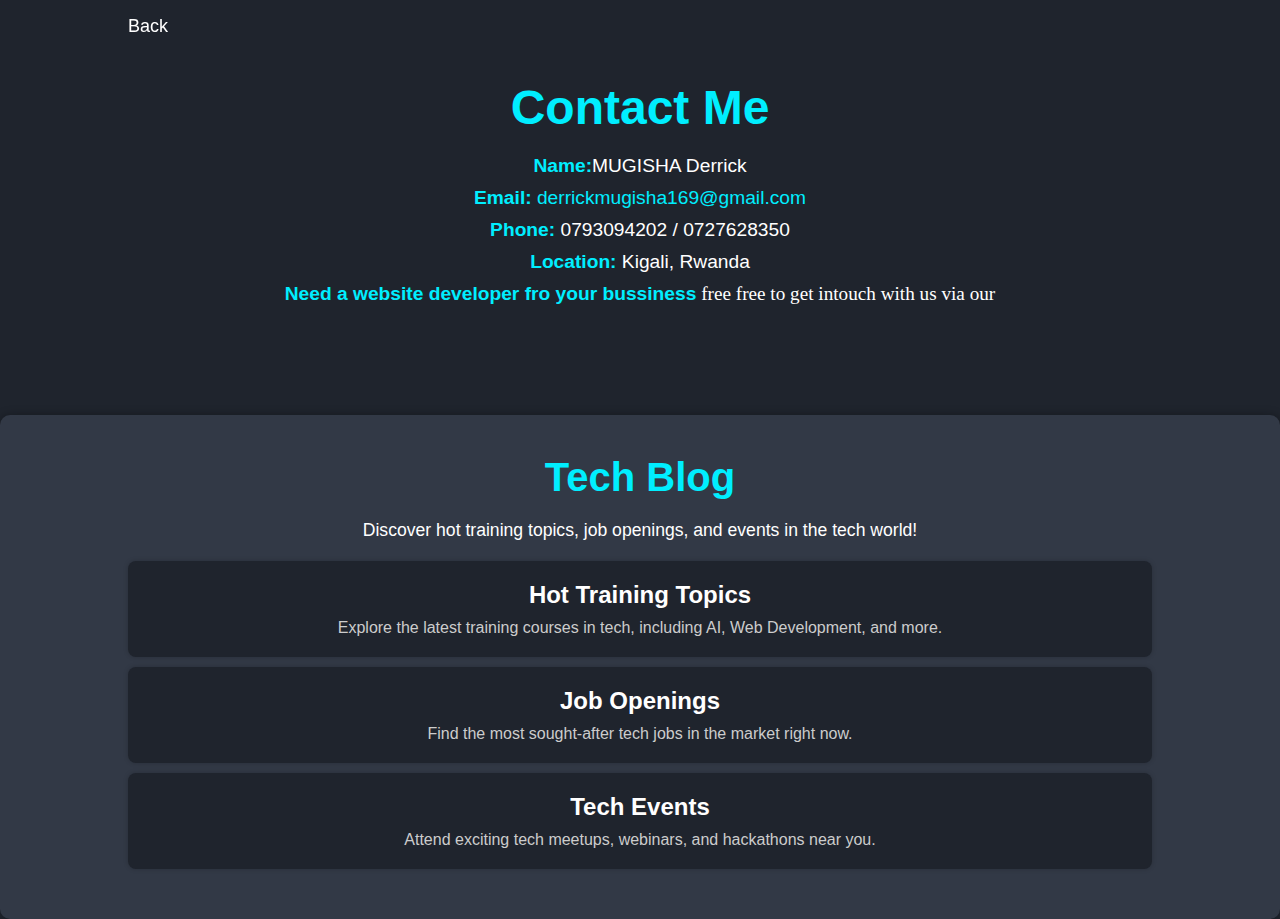
==== contact/contact.html @ 253ccca5 "codium" ====
<!DOCTYPE html>
<html lang="en">
<head>
    <meta charset="UTF-8">
    <meta name="viewport" content="width=device-width, initial-scale=1.0">
    <title>Contact - Derrick MUGISHA</title>
    <!-- Boxicons CSS -->
    <link href="https://unpkg.com/boxicons@2.1.4/css/boxicons.min.css" rel="stylesheet">
    <!-- Link to External CSS -->
    <link rel="stylesheet" href="contact.css">
</head>
<body>
    <!-- Header Section -->
    <header class="header">
        <a href="../home/index.html" class="back-btn" id="back-btn" style="--i:1;">Back</a>
    </header>

    <!-- Contact Section -->
    <section class="contact-section">
        <h2>Contact Me</h2>
        <div class="contact-info">
            <p><strong>Name:</strong>MUGISHA Derrick</p>
            <p><strong>Email:</strong> <a href="mailto:example@gmail.com">derrickmugisha169@gmail.com</a></p>
            <p><strong>Phone:</strong> 0793094202 / 0727628350 </p>
            <p><strong>Location:</strong> Kigali, Rwanda</p>
            <p><strong>Need a website developer fro your bussiness</strong> free free to get intouch with us via our <source media="(min-width: )" srcset=""></p>
        </div>
    </section>

    <!-- Tech Blog Section -->
    <section class="tech-blog-section">
        <h2>Tech Blog</h2>
        <p>Discover hot training topics, job openings, and events in the tech world!</p>
        <ul class="blog-list">
            <li class="blog-item" data-url="https://example.com/training">
                <h3>Hot Training Topics</h3>
                <p>Explore the latest training courses in tech, including AI, Web Development, and more.</p>
            </li>
            <li class="blog-item" data-url="https://example.com/jobs">
                <h3>Job Openings</h3>
                <p>Find the most sought-after tech jobs in the market right now.</p>
            </li>
            <li class="blog-item" data-url="https://example.com/events">
                <h3>Tech Events</h3>
                <p>Attend exciting tech meetups, webinars, and hackathons near you.</p>
            </li>
        </ul>
    </section>

    <script src="contact.js"></script>
</body>
</html>
---- contact/contact.css ----
/* General Reset */
* {
    margin: 0;
    padding: 0;
    box-sizing: border-box;
    font-family: 'Poppins', sans-serif;
}

/* Body Styling */
body {
    background: #1f242d;
    color: #fff;
    font-size: 1.1rem;
}

/* Header Styling */
.header {
    position: fixed;
    top: 0;
    left: 0;
    width: 100%;
    background: transparent;
    padding: 1rem 10%;
    display: flex;
    justify-content: flex-start;
    align-items: center;
    z-index: 1000;
}

/* Back Button Styling */
.back-btn {
    font-size: 18px;
    color: #fff;
    text-decoration: none;
    font-weight: 500;
    position: relative;
    transition: 0.3s;
    animation: slideTop 1s ease forwards;
}

.back-btn::after {
    content: '';
    position: absolute;
    bottom: 0;
    left: 0;
    width: 0;
    height: 2px;
    background: #0ef;
    transition: 0.3s;
}
.contact-info p strong {
    color: #0ef;
}
:nth-child(5) {
    /* color: #323946; */
    font-weight: 500;
    margin-bottom: 20px;
    font-family: itaricital;
}
.back-btn:hover::after {
    width: 100%;
}

.back-btn:hover {
    color: #0ef;
}

/* Contact Section */
.contact-section {
    padding: 80px 10%;
    text-align: center;
}

.contact-section h2 {
    font-size: 3rem;
    color: #0ef;
    margin-bottom: 20px;
}

.contact-info p {
    font-size: 1.2rem;
    margin: 10px 0;
}

.contact-info a {
    color: #0ef;
    text-decoration: none;
}

.contact-info a:hover {
    text-decoration: underline;
}

/* Tech Blog Section */
.tech-blog-section {
    padding: 40px 10%;
    background: #323946;
    border-radius: 10px;
    box-shadow: 0 0 10px rgba(0, 0, 0, 0.3);
    margin-top: 20px;
    text-align: center;
}

.tech-blog-section h2 {
    font-size: 2.5rem;
    color: #0ef;
    margin-bottom: 20px;
}

.blog-list {
    list-style: none;
    margin: 20px 0 0;
    padding: 0;
}

.blog-item {
    padding: 20px;
    margin: 10px 0;
    background: #1f242d;
    border-radius: 8px;
    cursor: pointer;
    transition: transform 0.3s, background 0.3s;
    box-shadow: 0 0 5px rgba(0, 0, 0, 0.2);
}

.blog-item:hover {
    transform: scale(1.05);
    background: #2c3340;
}

.blog-item h3 {
    font-size: 1.5rem;
    margin-bottom: 10px;
    color: #fff;
}

.blog-item p {
    font-size: 1rem;
    color: #ccc;
}

/* Animations */
@keyframes slideTop {
    0% { transform: translateY(100px); opacity: 0; }
    100% { transform: translateY(0); opacity: 1; }
}

/* Responsive Design */
@media (max-width: 768px) {
    .contact-section, .tech-blog-section {
        padding: 40px 5%;
    }

    .tech-blog-section h2, .contact-section h2 {
        font-size: 2rem;
    }

    .contact-info p {
        font-size: 1rem;
    }
} 
@media (max-width: 768px) {
    .header a {
        padding: 1rem 5%;
        font-size: 14px;
        position: fixed;
        background-color: #1f242d;
        color: #fff;
        border-radius: 5px;
        box-shadow: 0 0 5px rgba(0, 0, 0, 0.2);
        transition: background-color 0.3s, color 0.3s;
    }

    .header a:hover {
        background-color: #0ef;
        color: #1f242d;
    }
    .contact-section {
        flex-direction: column;
        padding: 2rem 5%;
        height: auto;
        background-size: cover;
        
    }
    .home-content h1 {
        font-size: 2rem;
    }
    .about-section h3 {
        font-size: 1.2rem;
    }
    .about-section h1 {
        font-size: 2.5rem;
    }
    .about-section h3 {
        font-size: 1.5rem;
    }
    .about-section {
        padding: 1rem 5%;
        justify-content: center;
    }
    .about-section a {
        font-size: 1rem;
        margin-left: 10px;
    }
}

@media (max-width: 576px) {
    .header a {
        padding: 1rem 5%;
        font-size: 14px;
        position: fixed;
        background-color: #1f242d;
        color: #fff;
        border-radius: 5px;
        box-shadow: 0 0 5px rgba(0, 0, 0, 0.2);
        transition: background-color 0.3s, color 0.3s;
    }

    .header a:hover {
        background-color: #0ef;
        color: #1f242d;
    }
    .about-section {
        padding: 2rem 1%;
        margin-top: 50px;
    }
    .about-section h1 {
        font-size: 1rem;
    }
    .about-section h3 {
        font-size: 0.8rem;
    }
    .about-section a {
        font-size: 1rem;
        margin-left: 10px;
    }
}
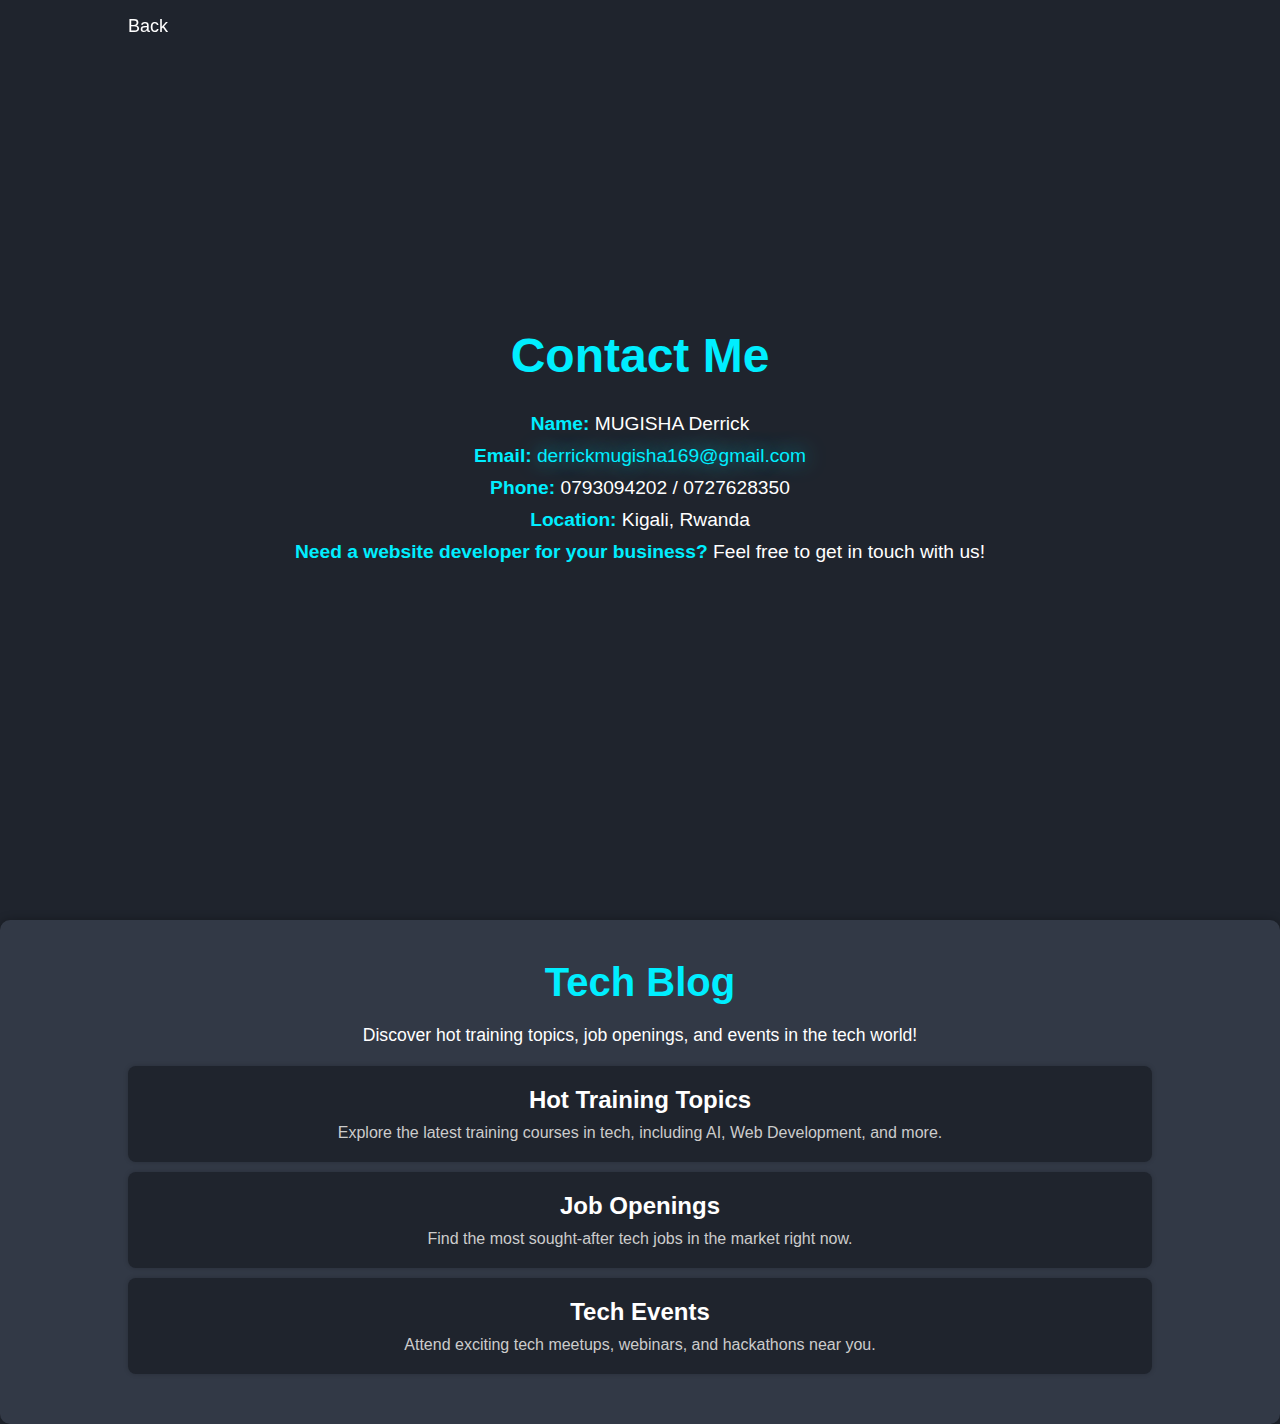
==== commit b1045586: "contact responsive" ====
--- a/contact/contact.html
+++ b/contact/contact.html
@@ -6,8 +6,7 @@
     <title>Contact - Derrick MUGISHA</title>
     <!-- Boxicons CSS -->
     <link href="https://unpkg.com/boxicons@2.1.4/css/boxicons.min.css" rel="stylesheet">
-    <!-- Link to External CSS -->
-    <link rel="stylesheet" href="contact.css">
+    <link rel="stylesheet" href="./contact.css">
 </head>
 <body>
     <!-- Header Section -->
@@ -19,11 +18,11 @@
     <section class="contact-section">
         <h2>Contact Me</h2>
         <div class="contact-info">
-            <p><strong>Name:</strong>MUGISHA Derrick</p>
-            <p><strong>Email:</strong> <a href="mailto:example@gmail.com">derrickmugisha169@gmail.com</a></p>
-            <p><strong>Phone:</strong> 0793094202 / 0727628350 </p>
+            <p><strong>Name:</strong> MUGISHA Derrick</p>
+            <p><strong>Email:</strong> <a href="mailto:derrickmugisha169@gmail.com">derrickmugisha169@gmail.com</a></p>
+            <p><strong>Phone:</strong> 0793094202 / 0727628350</p>
             <p><strong>Location:</strong> Kigali, Rwanda</p>
-            <p><strong>Need a website developer fro your bussiness</strong> free free to get intouch with us via our <source media="(min-width: )" srcset=""></p>
+            <p><strong>Need a website developer for your business?</strong> Feel free to get in touch with us!</p>
         </div>
     </section>
 
@@ -47,6 +46,6 @@
         </ul>
     </section>
 
-    <script src="contact.js"></script>
+    <script src="./contact.js"></script>
 </body>
-</html>
+</html>--- a/contact/contact.css
+++ b/contact/contact.css
@@ -1,3 +1,4 @@
+/* styles.css */
 /* General Reset */
 * {
     margin: 0;
@@ -48,15 +49,7 @@
     background: #0ef;
     transition: 0.3s;
 }
-.contact-info p strong {
-    color: #0ef;
-}
-:nth-child(5) {
-    /* color: #323946; */
-    font-weight: 500;
-    margin-bottom: 20px;
-    font-family: itaricital;
-}
+
 .back-btn:hover::after {
     width: 100%;
 }
@@ -69,6 +62,10 @@
 .contact-section {
     padding: 80px 10%;
     text-align: center;
+    min-height: 100vh;
+    display: flex;
+    flex-direction: column;
+    justify-content: center;
 }
 
 .contact-section h2 {
@@ -82,9 +79,14 @@
     margin: 10px 0;
 }
 
-.contact-info a {
+.contact-info p strong {
+    color: #0ef;
+}
+
+.contact-info p a {
     color: #0ef;
     text-decoration: none;
+    text-shadow: 0 0 20px rgb(2, 170, 182);
 }
 
 .contact-info a:hover {
@@ -141,97 +143,67 @@
 
 /* Animations */
 @keyframes slideTop {
-    0% { transform: translateY(100px); opacity: 0; }
-    100% { transform: translateY(0); opacity: 1; }
+    0% {
+        transform: translateY(100px);
+        opacity: 0;
+    }
+    100% {
+        transform: translateY(0);
+        opacity: 1;
+    }
 }
 
 /* Responsive Design */
+@media (max-width: 1024px) {
+    .contact-section h2,
+    .tech-blog-section h2 {
+        font-size: 2.5rem;
+    }
+}
+
 @media (max-width: 768px) {
-    .contact-section, .tech-blog-section {
+    .header {
+        padding: 1rem 5%;
+    }
+
+    .back-btn {
+        font-size: 14px;
+        background-color: #1f242d;
+        padding: 0.5rem 1rem;
+        border-radius: 5px;
+        box-shadow: 0 0 5px rgba(0, 0, 0, 0.2);
+    }
+
+    .contact-section,
+    .tech-blog-section {
         padding: 40px 5%;
     }
 
-    .tech-blog-section h2, .contact-section h2 {
+    .contact-section h2,
+    .tech-blog-section h2 {
         font-size: 2rem;
     }
 
     .contact-info p {
         font-size: 1rem;
     }
-} 
-@media (max-width: 768px) {
-    .header a {
-        padding: 1rem 5%;
-        font-size: 14px;
-        position: fixed;
-        background-color: #1f242d;
-        color: #fff;
-        border-radius: 5px;
-        box-shadow: 0 0 5px rgba(0, 0, 0, 0.2);
-        transition: background-color 0.3s, color 0.3s;
-    }
-
-    .header a:hover {
-        background-color: #0ef;
-        color: #1f242d;
-    }
-    .contact-section {
-        flex-direction: column;
-        padding: 2rem 5%;
-        height: auto;
-        background-size: cover;
-        
-    }
-    .home-content h1 {
-        font-size: 2rem;
-    }
-    .about-section h3 {
+}
+
+@media (max-width: 576px) {
+    .header {
+        padding: 0.5rem 5%;
+    }
+
+    .contact-section h2,
+    .tech-blog-section h2 {
+        font-size: 1.8rem;
+    }
+
+    .blog-item h3 {
         font-size: 1.2rem;
     }
-    .about-section h1 {
-        font-size: 2.5rem;
-    }
-    .about-section h3 {
-        font-size: 1.5rem;
-    }
-    .about-section {
-        padding: 1rem 5%;
-        justify-content: center;
-    }
-    .about-section a {
-        font-size: 1rem;
-        margin-left: 10px;
-    }
-}
-
-@media (max-width: 576px) {
-    .header a {
-        padding: 1rem 5%;
-        font-size: 14px;
-        position: fixed;
-        background-color: #1f242d;
-        color: #fff;
-        border-radius: 5px;
-        box-shadow: 0 0 5px rgba(0, 0, 0, 0.2);
-        transition: background-color 0.3s, color 0.3s;
-    }
-
-    .header a:hover {
-        background-color: #0ef;
-        color: #1f242d;
-    }
-    .about-section {
-        padding: 2rem 1%;
-        margin-top: 50px;
-    }
-    .about-section h1 {
-        font-size: 1rem;
-    }
-    .about-section h3 {
-        font-size: 0.8rem;
-    }
-    .about-section a {
-        font-size: 1rem;
-        margin-left: 10px;
-    }
-}
+
+    .blog-item p {
+        font-size: 0.9rem;
+    }
+}
